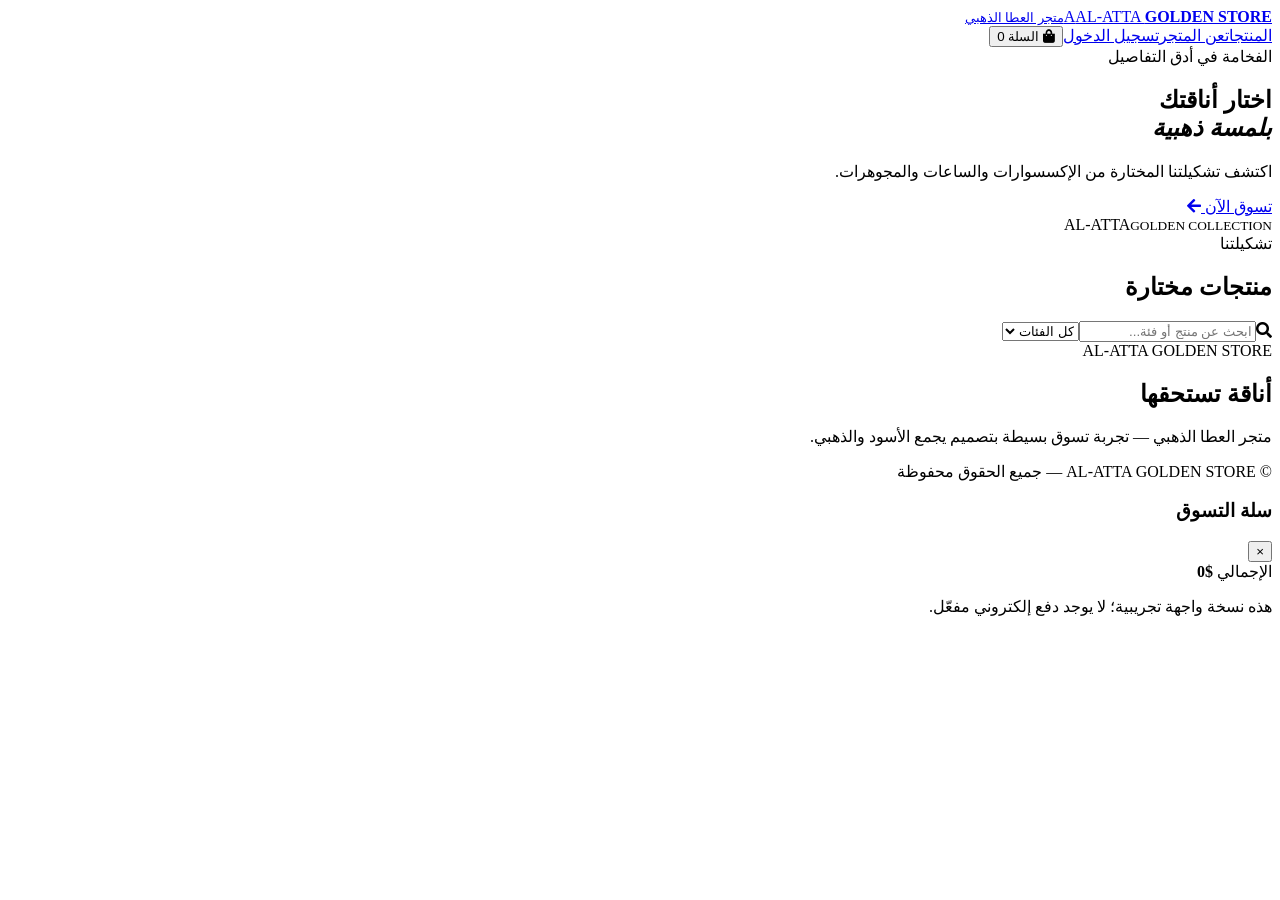
==== index.html @ ffd9b9b9 "Build Arabic AL-ATTA Golden Store storefront" ====
<!doctype html>
<html lang="ar" dir="rtl">
<head>
<meta charset="utf-8"><meta name="viewport" content="width=device-width,initial-scale=1">
<meta name="theme-color" content="#090909"><meta name="description" content="AL-ATTA GOLDEN STORE - متجر العطا الذهبي">
<title>AL-ATTA GOLDEN STORE</title>
<link rel="stylesheet" href="css/style.css">
<link rel="stylesheet" href="https://cdnjs.cloudflare.com/ajax/libs/font-awesome/5.15.4/css/all.min.css">
</head>
<body>
<header class="topbar"><a class="brand" href="index.html"><span class="brand-mark">A</span><span>AL-ATTA <b>GOLDEN STORE</b><small>متجر العطا الذهبي</small></span></a>
<nav><a href="#products">المنتجات</a><a href="#about">عن المتجر</a><a href="login.html" id="accountLink">تسجيل الدخول</a><button class="cart-top" id="openCart"><i class="fas fa-shopping-bag"></i> السلة <span id="cartCount">0</span></button></nav>
</header>
<main>
<section class="hero"><div class="hero-copy"><span class="eyebrow">الفخامة في أدق التفاصيل</span><h1>اختار أناقتك<br><em>بلمسة ذهبية</em></h1><p>اكتشف تشكيلتنا المختارة من الإكسسوارات والساعات والمجوهرات.</p><a class="gold-btn" href="#products">تسوق الآن <i class="fas fa-arrow-left"></i></a></div><div class="hero-art"><div class="gold-ring"></div><span>AL-ATTA</span><small>GOLDEN COLLECTION</small></div></section>
<section class="catalog" id="products"><div class="section-head"><div><span class="eyebrow">تشكيلتنا</span><h2>منتجات مختارة</h2></div><span class="muted" id="resultCount"></span></div>
<div class="filters"><label class="search"><i class="fas fa-search"></i><input id="searchBox" placeholder="ابحث عن منتج أو فئة..."></label><select id="categoryFilter"><option value="all">كل الفئات</option><option>Watches</option><option>Necklace</option><option>Earrings</option><option>Rings</option><option>Bracelet</option></select></div>
<div class="products" id="productsRow"></div>
</section>
<section class="about" id="about"><span class="eyebrow">AL-ATTA GOLDEN STORE</span><h2>أناقة تستحقها</h2><p>متجر العطا الذهبي — تجربة تسوق بسيطة بتصميم يجمع الأسود والذهبي.</p></section>
</main>
<footer>© <span id="year"></span> AL-ATTA GOLDEN STORE — جميع الحقوق محفوظة</footer>
<div class="overlay" id="overlay"></div><aside class="drawer" id="cartDrawer"><div class="drawer-head"><h3>سلة التسوق</h3><button id="closeCart" aria-label="إغلاق">×</button></div><div id="cartItems"></div><div class="drawer-foot"><div class="total">الإجمالي <strong id="totalPrice">$0</strong></div><p class="muted">هذه نسخة واجهة تجريبية؛ لا يوجد دفع إلكتروني مفعّل.</p></div></aside>
<script src="js/app.js"></script>
</body></html>
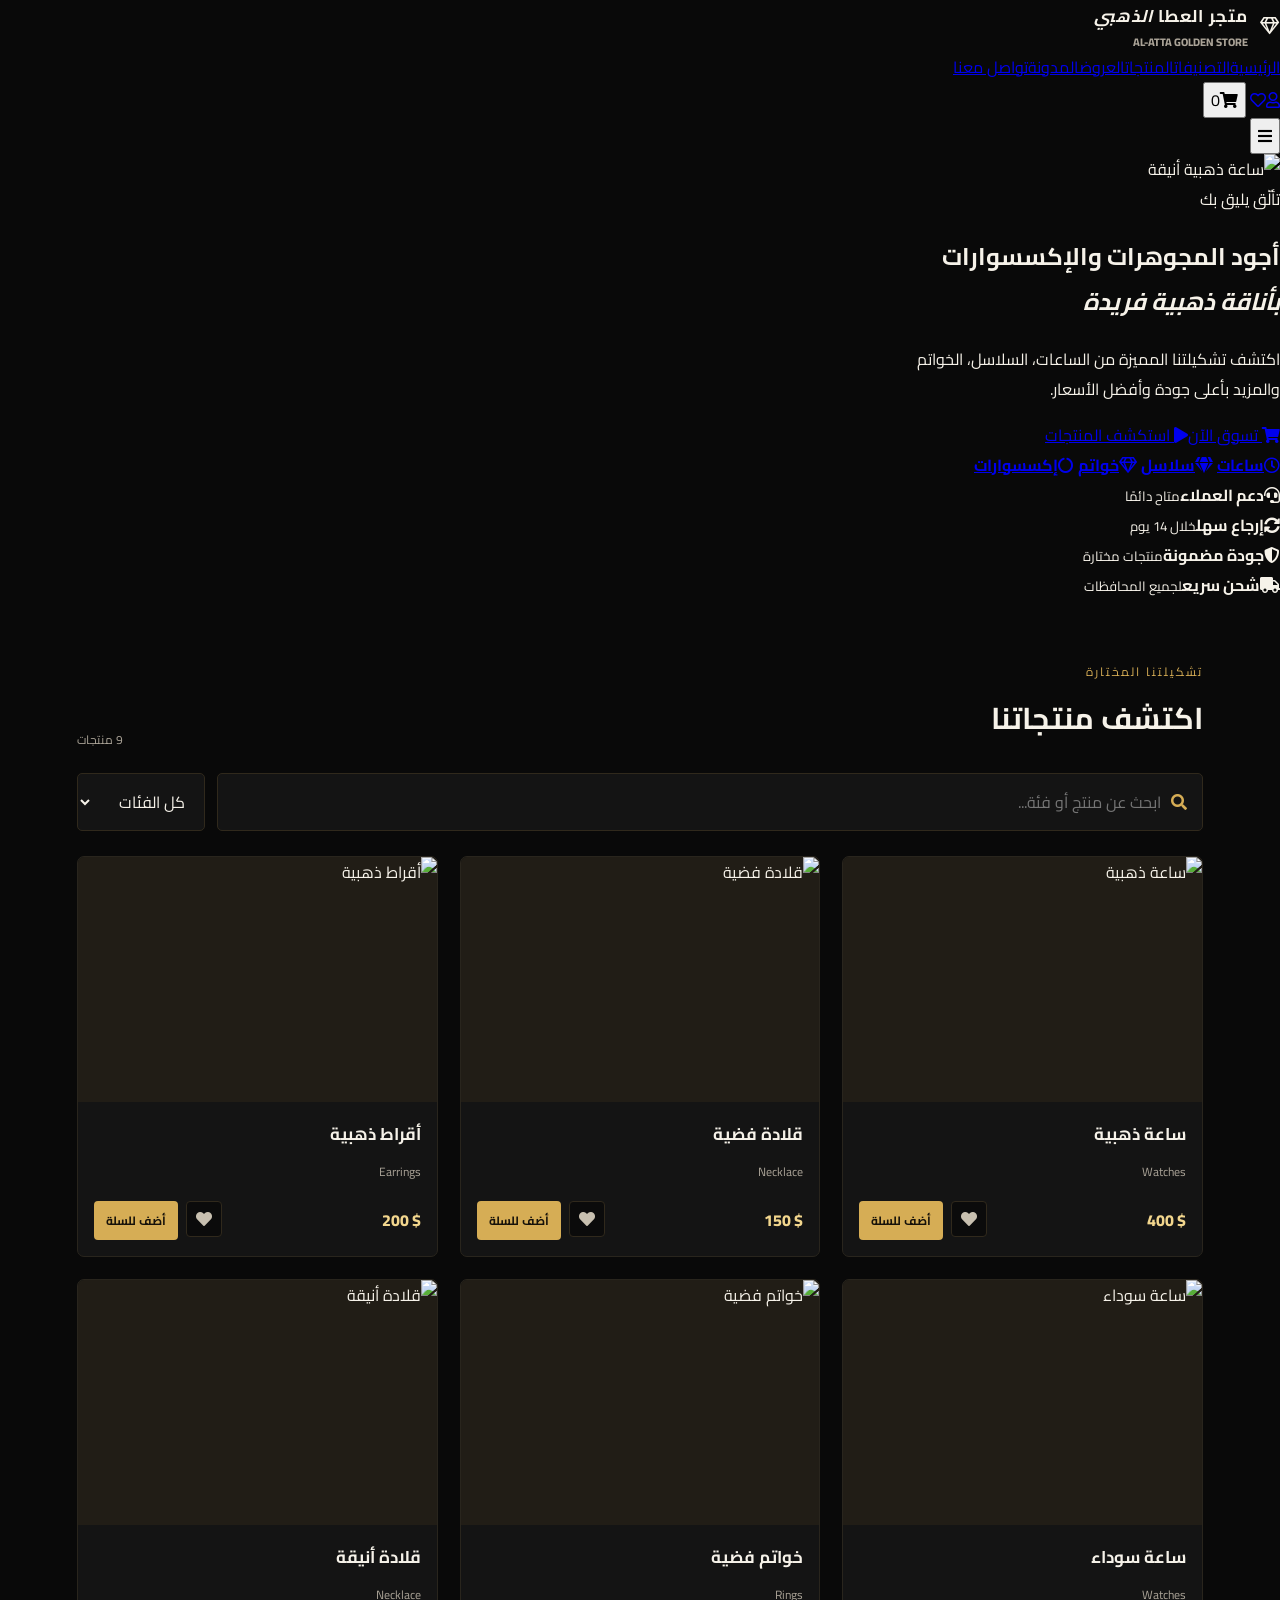
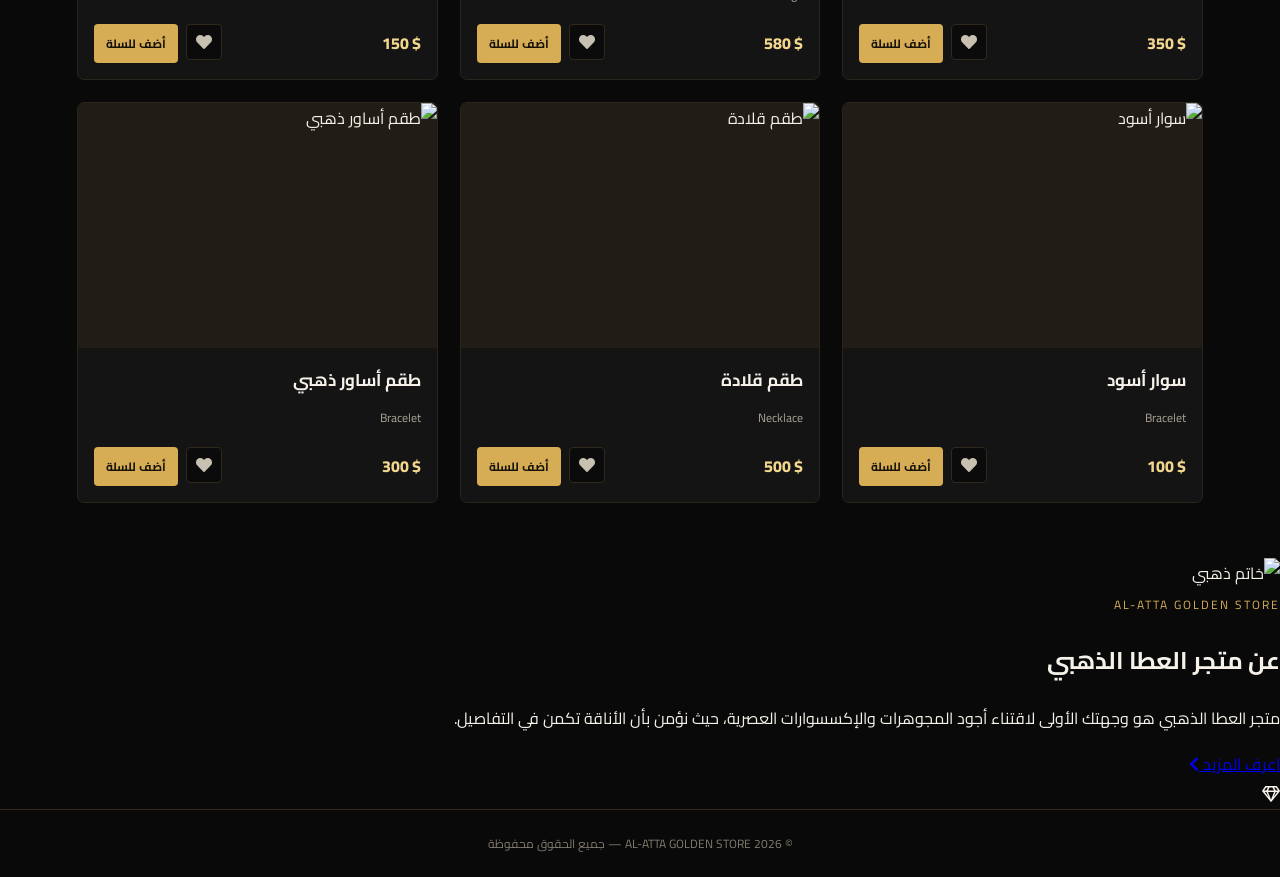
==== commit ecfcc323: "Rebuild store homepage to match luxury gold reference design" ====
--- a/index.html
+++ b/index.html
@@ -2,24 +2,51 @@
 <html lang="ar" dir="rtl">
 <head>
 <meta charset="utf-8"><meta name="viewport" content="width=device-width,initial-scale=1">
-<meta name="theme-color" content="#090909"><meta name="description" content="AL-ATTA GOLDEN STORE - متجر العطا الذهبي">
+<meta name="theme-color" content="#080808"><meta name="description" content="AL-ATTA GOLDEN STORE - متجر العطا الذهبي">
 <title>AL-ATTA GOLDEN STORE</title>
 <link rel="stylesheet" href="css/style.css">
 <link rel="stylesheet" href="https://cdnjs.cloudflare.com/ajax/libs/font-awesome/5.15.4/css/all.min.css">
 </head>
 <body>
-<header class="topbar"><a class="brand" href="index.html"><span class="brand-mark">A</span><span>AL-ATTA <b>GOLDEN STORE</b><small>متجر العطا الذهبي</small></span></a>
-<nav><a href="#products">المنتجات</a><a href="#about">عن المتجر</a><a href="login.html" id="accountLink">تسجيل الدخول</a><button class="cart-top" id="openCart"><i class="fas fa-shopping-bag"></i> السلة <span id="cartCount">0</span></button></nav>
+<header class="site-header">
+  <a class="brand" href="index.html"><span class="brand-symbol"><i class="far fa-gem"></i><b></b></span><span class="brand-copy"><strong>متجر العطا <em>الذهبي</em></strong><small>AL-ATTA GOLDEN STORE</small></span></a>
+  <nav class="main-nav" aria-label="القائمة الرئيسية">
+    <a class="active" href="#">الرئيسية</a><a href="#products">التصنيفات</a><a href="#products">المنتجات</a><a href="#offers">العروض</a><a href="#about">المدونة</a><a href="#contact">تواصل معنا</a>
+  </nav>
+  <div class="header-actions">
+    <a href="login.html" aria-label="حسابي"><i class="far fa-user"></i></a><a href="#favorites" aria-label="المفضلة"><i class="far fa-heart"></i></a>
+    <button class="cart-icon" id="openCart" aria-label="سلة التسوق"><i class="fas fa-shopping-cart"></i><span id="cartCount">0</span></button>
+  </div>
+  <button class="mobile-menu" id="mobileMenu" aria-label="فتح القائمة"><i class="fas fa-bars"></i></button>
 </header>
 <main>
-<section class="hero"><div class="hero-copy"><span class="eyebrow">الفخامة في أدق التفاصيل</span><h1>اختار أناقتك<br><em>بلمسة ذهبية</em></h1><p>اكتشف تشكيلتنا المختارة من الإكسسوارات والساعات والمجوهرات.</p><a class="gold-btn" href="#products">تسوق الآن <i class="fas fa-arrow-left"></i></a></div><div class="hero-art"><div class="gold-ring"></div><span>AL-ATTA</span><small>GOLDEN COLLECTION</small></div></section>
-<section class="catalog" id="products"><div class="section-head"><div><span class="eyebrow">تشكيلتنا</span><h2>منتجات مختارة</h2></div><span class="muted" id="resultCount"></span></div>
-<div class="filters"><label class="search"><i class="fas fa-search"></i><input id="searchBox" placeholder="ابحث عن منتج أو فئة..."></label><select id="categoryFilter"><option value="all">كل الفئات</option><option>Watches</option><option>Necklace</option><option>Earrings</option><option>Rings</option><option>Bracelet</option></select></div>
-<div class="products" id="productsRow"></div>
+<section class="hero-banner">
+ <div class="hero-photo"><img src="https://raw.githubusercontent.com/Marwan1011994/project-js-4/main/imgs/accessories/2809f6567a8309c00022f8e273d8715c.jpg" alt="ساعة ذهبية أنيقة"></div>
+ <div class="hero-content"><span class="hero-kicker">تألّق يليق بك</span><h1>أجود المجوهرات والإكسسوارات<br><em>بأناقة ذهبية فريدة</em></h1><p>اكتشف تشكيلتنا المميزة من الساعات، السلاسل، الخواتم<br class="desktop-only"> والمزيد بأعلى جودة وأفضل الأسعار.</p><div class="hero-buttons"><a class="btn-gold" href="#products"><i class="fas fa-shopping-cart"></i> تسوق الآن</a><a class="btn-outline" href="#products"><i class="fas fa-play"></i> استكشف المنتجات</a></div></div>
+ <div class="gold-swoosh"></div>
 </section>
-<section class="about" id="about"><span class="eyebrow">AL-ATTA GOLDEN STORE</span><h2>أناقة تستحقها</h2><p>متجر العطا الذهبي — تجربة تسوق بسيطة بتصميم يجمع الأسود والذهبي.</p></section>
+<section class="category-grid" id="categories">
+ <a class="category-card" href="#products" data-category="Watches"><i class="far fa-clock"></i><strong>ساعات</strong></a>
+ <a class="category-card" href="#products" data-category="Necklace"><i class="fas fa-gem"></i><strong>سلاسل</strong></a>
+ <a class="category-card" href="#products" data-category="Rings"><i class="far fa-gem"></i><strong>خواتم</strong></a>
+ <a class="category-card" href="#products" data-category="Bracelet"><i class="fas fa-circle-notch"></i><strong>إكسسوارات</strong></a>
+</section>
+<section class="benefits" id="offers">
+ <div class="benefit"><i class="fas fa-headset"></i><span><b>دعم العملاء</b><small>متاح دائمًا</small></span></div>
+ <div class="benefit"><i class="fas fa-sync-alt"></i><span><b>إرجاع سهل</b><small>خلال 14 يوم</small></span></div>
+ <div class="benefit"><i class="fas fa-shield-alt"></i><span><b>جودة مضمونة</b><small>منتجات مختارة</small></span></div>
+ <div class="benefit"><i class="fas fa-truck"></i><span><b>شحن سريع</b><small>لجميع المحافظات</small></span></div>
+</section>
+<section class="catalog" id="products"><div class="section-head"><div><span class="eyebrow">تشكيلتنا المختارة</span><h2>اكتشف منتجاتنا</h2></div><span class="muted" id="resultCount"></span></div>
+<div class="filters"><label class="search"><i class="fas fa-search"></i><input id="searchBox" placeholder="ابحث عن منتج أو فئة..."></label><select id="categoryFilter"><option value="all">كل الفئات</option><option value="Watches">ساعات</option><option value="Necklace">سلاسل</option><option value="Earrings">أقراط</option><option value="Rings">خواتم</option><option value="Bracelet">إكسسوارات</option></select></div><div class="products" id="productsRow"></div>
+</section>
+<section class="about-section" id="about"><div class="about-photo"><img src="https://raw.githubusercontent.com/Marwan1011994/project-js-4/main/imgs/accessories/dd94301efd4caef4e84229be9a74bf90.jpg" alt="خاتم ذهبي"></div><div class="about-copy"><span class="eyebrow">AL-ATTA GOLDEN STORE</span><h2>عن متجر العطا الذهبي</h2><p>متجر العطا الذهبي هو وجهتك الأولى لاقتناء أجود المجوهرات والإكسسوارات العصرية، حيث نؤمن بأن الأناقة تكمن في التفاصيل.</p><a class="btn-outline" href="#contact">اعرف المزيد <i class="fas fa-chevron-left"></i></a></div><i class="about-watermark far fa-gem"></i></section>
 </main>
-<footer>© <span id="year"></span> AL-ATTA GOLDEN STORE — جميع الحقوق محفوظة</footer>
+<footer id="contact">© <span id="year"></span> AL-ATTA GOLDEN STORE — جميع الحقوق محفوظة</footer>
 <div class="overlay" id="overlay"></div><aside class="drawer" id="cartDrawer"><div class="drawer-head"><h3>سلة التسوق</h3><button id="closeCart" aria-label="إغلاق">×</button></div><div id="cartItems"></div><div class="drawer-foot"><div class="total">الإجمالي <strong id="totalPrice">$0</strong></div><p class="muted">هذه نسخة واجهة تجريبية؛ لا يوجد دفع إلكتروني مفعّل.</p></div></aside>
 <script src="js/app.js"></script>
+<script>
+document.querySelectorAll('.category-card').forEach(card=>card.addEventListener('click',()=>{const filter=document.getElementById('categoryFilter');if(filter){filter.value=card.dataset.category;filter.dispatchEvent(new Event('change'));}}));
+document.getElementById('mobileMenu')?.addEventListener('click',()=>document.querySelector('.main-nav')?.classList.toggle('open'));
+</script>
 </body></html>
--- a/css/style.css
+++ b/css/style.css
@@ -0,0 +1,55 @@
+@import url('https://fonts.googleapis.com/css2?family=Cairo:wght@400;500;600;700;800&display=swap');
+:root{--bg:#090909;--panel:#141414;--panel2:#1c1c1c;--gold:#d6ad55;--gold2:#f2d68d;--text:#f6f2e9;--muted:#aaa397;--line:#30291c}
+*{box-sizing:border-box}html{scroll-behavior:smooth}body{margin:0;background:var(--bg);color:var(--text);font-family:Cairo,Arial,sans-serif}.topbar{height:auto;min-height:82px;padding:12px clamp(18px,5vw,72px);display:flex;align-items:center;justify-content:space-between;gap:22px;border-bottom:1px solid var(--line);background:#0d0d0d;position:sticky;top:0;z-index:5}.brand{display:flex;align-items:center;gap:12px;color:var(--text);text-decoration:none;font-size:17px;font-weight:800;letter-spacing:1px}.brand b{color:var(--gold)}.brand small{display:block;color:var(--muted);font-size:11px;letter-spacing:0}.brand-mark{width:44px;height:44px;border:1px solid var(--gold);border-radius:50%;display:grid;place-items:center;color:var(--gold);font-family:Georgia;font-size:25px}.topbar nav{display:flex;align-items:center;gap:clamp(12px,2.5vw,30px)}.topbar nav a{color:#ddd;text-decoration:none;font-size:13px}.topbar nav a:hover{color:var(--gold)}button{font:inherit;cursor:pointer}.cart-top,.gold-btn{border:1px solid var(--gold);background:var(--gold);color:#17120a;padding:10px 17px;border-radius:4px;font-weight:800}.cart-top span{background:#17120a;color:var(--gold);border-radius:20px;padding:1px 7px;margin-right:5px}.hero{min-height:420px;padding:65px clamp(22px,9vw,130px);display:flex;align-items:center;justify-content:space-between;gap:35px;background:radial-gradient(ellipse at 78% 45%,#292115 0,transparent 38%),linear-gradient(110deg,#090909,#12100c)}.hero-copy{max-width:560px}.eyebrow{color:var(--gold);font-size:12px;letter-spacing:2px}.hero h1{font-size:clamp(38px,5vw,65px);line-height:1.35;margin:14px 0}.hero h1 em{font-style:normal;color:var(--gold)}.hero p{color:var(--muted);line-height:2;margin-bottom:28px}.gold-btn{display:inline-block;text-decoration:none;padding:12px 24px}.hero-art{width:280px;height:280px;border:1px solid #6f5527;border-radius:50%;display:flex;flex-direction:column;align-items:center;justify-content:center;position:relative;color:var(--gold);letter-spacing:4px;font:30px Georgia}.hero-art small{font:10px Cairo;letter-spacing:3px;margin-top:9px;color:#c8b17c}.gold-ring{position:absolute;inset:18px;border:1px solid #473719;border-radius:50%}.catalog{padding:55px clamp(18px,6vw,88px)}.section-head{display:flex;justify-content:space-between;align-items:end;margin-bottom:22px}.section-head h2,.about h2{margin:5px 0;font-size:30px}.muted{color:var(--muted);font-size:12px}.filters{display:flex;gap:12px;margin-bottom:25px}.search{display:flex;align-items:center;gap:10px;flex:1;background:var(--panel);border:1px solid var(--line);padding:0 15px;border-radius:5px;color:var(--gold)}.search input{width:100%;background:transparent;border:0;outline:0;color:white;padding:13px 0;font:inherit}.filters select{background:var(--panel);color:var(--text);border:1px solid var(--line);border-radius:5px;padding:0 15px;font:inherit}.products{display:grid;grid-template-columns:repeat(3,minmax(0,1fr));gap:22px}.product{background:var(--panel);border:1px solid #29251d;border-radius:7px;overflow:hidden;transition:.25s}.product:hover{transform:translateY(-5px);border-color:#8b6c32;box-shadow:0 12px 30px #0008}.product img{width:100%;height:245px;object-fit:cover;background:#211d16;display:block}.product-info{padding:16px}.product-info h3{margin:0 0 5px;font-size:17px}.category{color:var(--muted);font-size:12px}.product-bottom{display:flex;align-items:center;justify-content:space-between;margin-top:16px}.price{color:var(--gold2);font-weight:800}.actions{display:flex;gap:8px}.icon-btn{width:36px;height:36px;border:1px solid var(--line);background:#0b0b0b;color:#c8c0b0;border-radius:4px}.icon-btn.active{color:#e36b6b;border-color:#8d3d3d}.add-btn{background:var(--gold);border:0;border-radius:4px;padding:8px 12px;color:#17120a;font-weight:700;font-size:12px}.about{text-align:center;padding:55px 20px;background:#111}.about p{color:var(--muted)}footer{text-align:center;padding:22px;color:#827b6e;font-size:12px;border-top:1px solid var(--line)}.overlay{display:none;position:fixed;inset:0;background:#0009;z-index:8}.overlay.show{display:block}.drawer{position:fixed;z-index:9;top:0;bottom:0;left:0;width:min(420px,92vw);background:#111;padding:22px;transform:translateX(-105%);transition:.25s;overflow:auto;border-right:1px solid var(--line)}.drawer.open{transform:translateX(0)}.drawer-head{display:flex;justify-content:space-between;align-items:center;border-bottom:1px solid var(--line)}.drawer-head button{background:none;border:0;color:var(--gold);font-size:30px}.cart-line{display:flex;gap:12px;padding:15px 0;border-bottom:1px solid var(--line)}.cart-line img{width:72px;height:72px;object-fit:cover}.cart-line h4{margin:0 0 5px}.qty{display:flex;gap:10px;align-items:center;margin-top:8px}.qty button{background:#292318;color:var(--gold);border:1px solid var(--line);padding:2px 9px}.drawer-foot{position:sticky;bottom:-22px;background:#111;padding:16px 0}.total{display:flex;justify-content:space-between;font-size:18px}.total strong{color:var(--gold)}.empty{text-align:center;color:var(--muted);padding:35px 5px}.auth-wrap{min-height:100vh;display:grid;place-items:center;padding:20px}.auth-card{width:min(440px,100%);background:var(--panel);border:1px solid var(--line);padding:30px;border-radius:8px}.auth-card h1{color:var(--gold);margin-top:0}.auth-card label{display:block;margin:14px 0 5px}.auth-card input{width:100%;padding:12px;background:#090909;border:1px solid var(--line);color:white;border-radius:4px}.auth-card button{width:100%;margin-top:20px}.auth-card a{color:var(--gold)}@media(max-width:800px){.products{grid-template-columns:repeat(2,minmax(0,1fr))}.hero-art{width:210px;height:210px;font-size:24px}.topbar{flex-wrap:wrap}.topbar nav{width:100%;justify-content:space-between}}@media(max-width:560px){.hero{padding-top:45px;padding-bottom:45px}.hero-art{display:none}.products{grid-template-columns:1fr 1fr;gap:10px}.product img{height:155px}.product-info{padding:10px}.product-info h3{font-size:14px}.add-btn{padding:7px;font-size:11px}.filters{flex-direction:column}.filters select{padding:10px}.topbar nav a{font-size:11px}.brand{font-size:14px}.catalog{padding-top:35px}}
+
+/* Mobile header refinement */
+@media(max-width:560px){
+  .topbar{
+    padding:12px 16px;
+    gap:14px;
+  }
+  .brand{
+    width:100%;
+    justify-content:flex-start;
+    gap:10px;
+    font-size:14px;
+  }
+  .brand-mark{
+    width:42px;
+    height:42px;
+    flex:0 0 42px;
+  }
+  .topbar nav{
+    width:100%;
+    display:grid;
+    grid-template-columns:repeat(3,minmax(0,1fr)) auto;
+    align-items:center;
+    justify-content:initial;
+    gap:8px;
+  }
+  .topbar nav a{
+    display:block;
+    min-width:0;
+    white-space:nowrap;
+    text-align:center;
+    font-size:11px;
+    line-height:1.5;
+  }
+  .cart-top{
+    display:inline-flex;
+    align-items:center;
+    justify-content:center;
+    gap:5px;
+    flex:0 0 auto;
+    white-space:nowrap;
+    width:auto;
+    min-width:0;
+    padding:7px 9px;
+    font-size:11px;
+    line-height:1.4;
+  }
+  .cart-top span{
+    margin:0;
+    padding:0 6px;
+  }
+}
